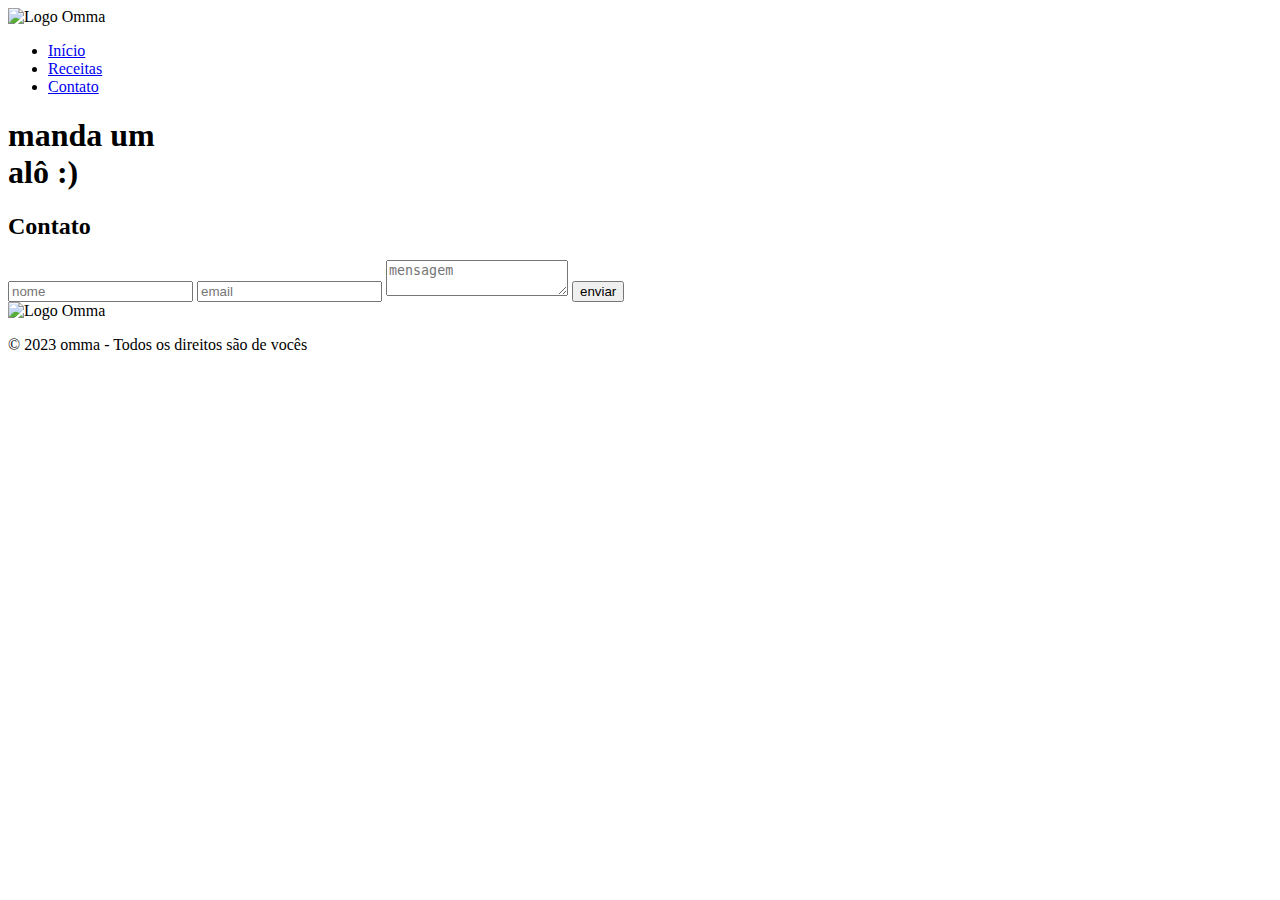
==== contato.html @ 7e1af427 "Subindo pagina receitas e pagina contato" ====
<!DOCTYPE html>
<html lang="pt-br">
<head>
    <meta charset="UTF-8">
    <meta http-equiv="X-UA-Compatible" content="IE=edge">
    <meta name="viewport" content="width=device-width, initial-scale=1.0">
    <link rel="stylesheet" href="css/estilo.css">
    <title>Omma - Receitas com afeto</title>
</head>
<body>
    <header>
        <div class="logo">
            <img src="imagens/logo.png" alt="Logo Omma">
        </div>
        <div class="menu">
            <nav>
                <ul>
                    <li> <a href="index.html">Início</a> </li>
                    <li> <a href="lista-receitas.html">Receitas</a> </li>
                    <li> <a href="contato.html">Contato</a> </li>
                </ul>
            </nav>
        </div>
    </header>
    <main>
        <section class="banner-contato">
            <div class="container">
                <h1>manda um <br> alô :)</h1>
            </div>
        </section>
        <section class="contato">
            <div class="container">
                <div class="banner-vertical"></div>
                <div class="formulario">
                    <h2>Contato</h2>
                    <!-- aqui vem o formulário -->
                    <form>
                        <!-- campo nome -->
                        <input type="text" placeholder="nome" required>
                        <!--  campo email -->
                        <input type="email" placeholder="email" required>
                        <!-- campo mensagem -->
                        <textarea name="mensagem" id="mensagem" placeholder="mensagem"></textarea>
                        <!-- botão enviar -->
                        <button type="submit">enviar</button>
                    </form>
                </div>
            </div>
        </section>
    </main>
    <footer>
        <div class="container">
            <img src="imagens/logo.png" alt="Logo Omma">
            <p>© 2023 omma - Todos os direitos são de vocês</p>
        </div>
    </footer>
</body>
</html>
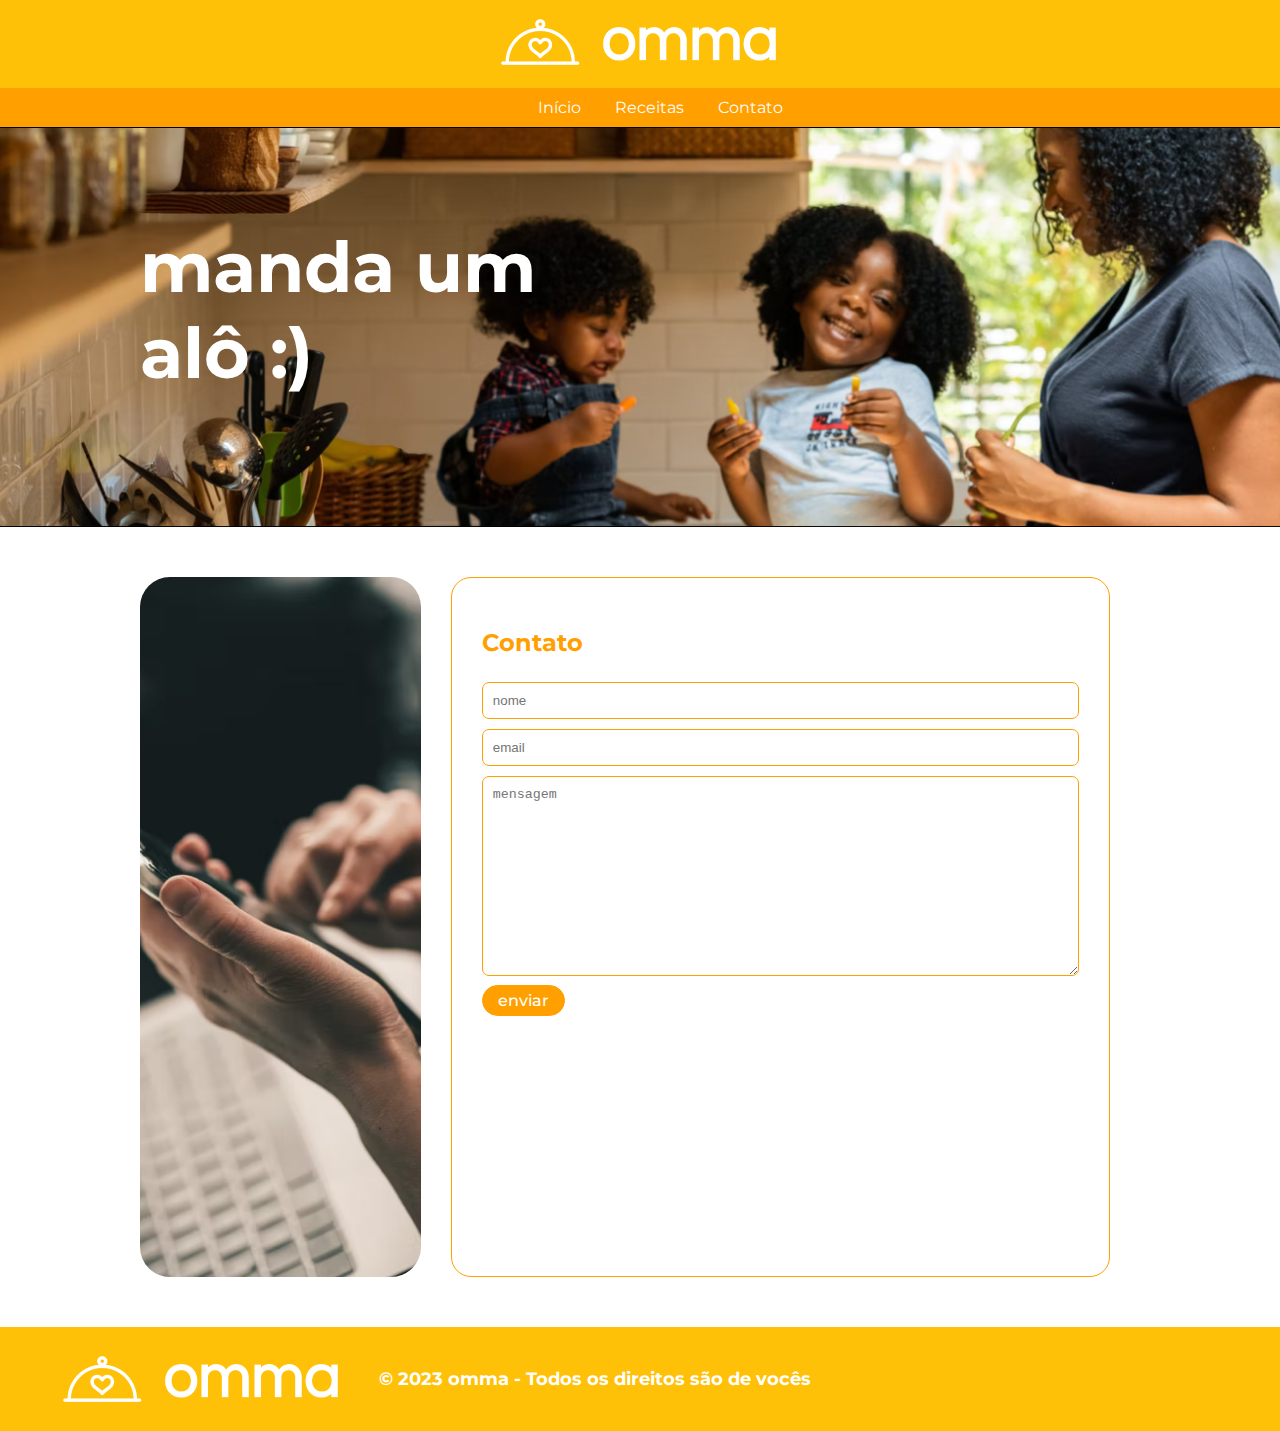
==== commit e16a6d83: "Atualizando paginas individuais das receitas" ====
--- a/contato.html
+++ b/contato.html
@@ -1,5 +1,6 @@
 <!DOCTYPE html>
 <html lang="pt-br">
+
 <head>
     <meta charset="UTF-8">
     <meta http-equiv="X-UA-Compatible" content="IE=edge">
@@ -7,6 +8,7 @@
     <link rel="stylesheet" href="css/estilo.css">
     <title>Omma - Receitas com afeto</title>
 </head>
+
 <body>
     <header>
         <div class="logo">
@@ -55,4 +57,5 @@
         </div>
     </footer>
 </body>
+
 </html>--- a/css/estilo.css
+++ b/css/estilo.css
@@ -0,0 +1,495 @@
+@import url('https://fonts.googleapis.com/css2?family=Montserrat:wght@300;400;500;600;700&display=swap');
+
+
+* {
+    box-sizing: border-box;
+    /*  garante que o elemento oculpa no maximo o espaço defenido no width */
+}
+
+body {
+    margin: 0;
+    padding: 0;
+    font-family: 'Montserrat', sans-serif;
+}
+
+header .logo {
+    background-color: #FFC107;
+    text-align: center;
+}
+
+header .menu {
+    background-color: #FFA000;
+    /* background-color = cor de fundo */
+    /* flexbox (mais detalhes na prox. aula) */
+    display: flex;
+    /* ativar flexbox */
+    justify-content: center;
+    /* centralizar na horizontal */
+}
+
+header .menu ul {
+    margin: 0;
+    /* margin = espaçamento externo */
+    list-style: none;
+    /* tirar marcador da lista */
+}
+
+header .menu ul li {
+    display: inline-block;
+    padding: 10px 15px;
+    /* padding = espaçamento interno | 10px pra cima e pra baixo, 15px pras laterais */
+}
+
+header .menu ul li a {
+    text-decoration: none;
+    /* tirar sublinhado */
+    color: #FDFDFD;
+    /* muda a cor do texto */
+}
+
+main section.banner {
+    height: 600px;
+    /* altura */
+    background-color: cadetblue;
+    /* cor de fundo pra teste */
+    background-image: url(../imagens/banner-home.png);
+    /* imagem de fundo */
+    background-repeat: no-repeat;
+    /* imagem não vai repetir */
+    background-size: cover;
+    /* imagem vai cobrir todo o elemento section */
+}
+
+main section.banner .container {
+    display: flex;
+    justify-content: flex-end;
+    /* alinhamento horizontal pra direita */
+    align-items: center;
+    /* alinhamento vertical centralizado */
+    height: 600px;
+    /* altura */
+}
+
+main section.banner h1 {
+    font-size: 70px;
+    text-transform: lowercase;
+    /* tudo com letra minuscula */
+    color: #fff;
+    text-shadow: 0px 4px 4px rgba(0, 0, 0, 0.36);
+    /* sombra no texto */
+    padding: 100px;
+}
+
+main section.receitas-principais .container {
+    min-height: 600px;
+    width: 1200px;
+    max-width: 100%;
+    /* largura */
+    margin: 0 auto;
+    /* espaçamento automatico para centralizar o container */
+}
+
+main section.receitas-principais h2 {
+    color: #FFA000;
+    text-align: center;
+    font-weight: bold;
+    /* grossura da letra */
+    font-size: 55px;
+    /* tamanho da letra */
+    text-transform: lowercase;
+    /* letras minusculas */
+}
+
+.lista-receitas {
+    display: flex;
+    /* ativando flexbox */
+    justify-content: space-between;
+    /* espaçamento igual ao redor dos elementos (horizontal) */
+    align-items: flex-start;
+    /* todos os elementos alinhados ao topo */
+    flex-wrap: wrap;
+    /* permite que aconteça a quebra de linha */
+}
+
+.lista-receitas article {
+    /* border: 1px solid orange; */
+    /* borda somente para teste */
+    width: 345px;
+    /* largura do article */
+    text-align: center;
+    /* centralizando tudo no article */
+    margin-bottom: 60px;
+    /* espaçamento inferior */
+}
+
+.lista-receitas article .thumb {
+    width: 100%;
+    /* imagem vai ocupar 100% de largura do article */
+    height: 280px;
+    /* altura do thumb */
+    background-color: orange;
+    /* cor de fundo somente para teste */
+    background-size: cover;
+    /* imagem cobre todo o elemento */
+    background-repeat: no-repeat;
+    /* imagem não se repete */
+    background-position: center;
+    /* imagem centralizada */
+}
+
+.lista-receitas article h3 {
+    font-size: 26px;
+}
+
+.lista-receitas article a {
+    background-color: #176902;
+    /* cor de fundo */
+    color: #FFF;
+    /* cor do texto */
+    font-size: 24px;
+    /* tamanho da letra */
+    font-weight: bold;
+    /* grossura da letra */
+    padding: 5px 25px;
+    /* espaçamento interno do botão */
+    text-decoration: none;
+    /* tirar sublinhado do link */
+}
+
+section.banner-secundario {
+    background-image: url(../imagens/foto-avo.png);
+    background-size: cover;
+    background-position: center;
+}
+
+section.banner-secundario .container {
+    min-height: 600px;
+    width: 1200px;
+    max-width: 100%;
+    margin: 0 auto;
+    display: flex;
+    flex-direction: column;
+    /* itens em coluna */
+    justify-content: center;
+    /* alinhamento centralizado na vertical */
+}
+
+section.banner-secundario .container h2 {
+    font-size: 62px;
+    color: #fff;
+    text-shadow: 0px 4px 4px rgba(0, 0, 0, 0.25);
+}
+
+section.banner-secundario .container p {
+    color: #fff;
+    font-size: 24px;
+    text-shadow: 0px 4px 4px rgba(0, 0, 0, 0.25);
+    width: 450px;
+    max-width: 100%;
+}
+
+footer {
+    background-color: #FFC107;
+    color: #fff;
+    font-weight: 700;
+    font-size: 18px;
+}
+
+footer .container {
+    width: 1200px;
+    max-width: 100%;
+    margin: 0 auto;
+    display: flex;
+    justify-content: flex-start;
+    align-items: center;
+    padding: 10px 0;
+}
+
+footer p {
+    padding: 0 15px;
+}
+
+
+/* Página 2: Todas as Receitas */
+
+main section.todas-receitas .container {
+    min-height: 600px;
+    /* altura minima */
+    width: 1200px;
+    max-width: 100%;
+    margin: 0 auto;
+    padding: 50px 0;
+}
+
+main section.todas-receitas h2 {
+    color: #FFA000;
+    font-weight: bold;
+    font-size: 50px;
+    text-transform: lowercase;
+}
+
+
+.container-receita-interna {
+    width: 1200px;
+    max-width: 100%;
+    margin: 50px auto;
+    display: flex;
+    justify-content: space-between;
+    align-items: flex-start;
+}
+
+.container-receita-interna main {
+    width: 700px;
+    max-width: 100%;
+}
+
+.container-receita-interna main img {
+    width: 100%;
+    max-width: 100%;
+}
+
+small.tag {
+    display: inline-block;
+    border: 1px solid #176902;
+    border-radius: 47px;
+    color: #176902;
+    padding: 5px 10px;
+    margin: 10px 0;
+}
+
+aside article.receita-relacionada {
+    background-color: #fff;
+    box-shadow: 0px 4px 4px rgba(0, 0, 0, 0.25);
+    margin: 40px 0;
+}
+
+aside article.receita-relacionada .thumb {
+    width: 100%;
+    height: 200px;
+    background-size: cover;
+    background-position: center;
+}
+
+aside article.receita-relacionada h3 {
+    padding: 10px;
+    margin: 0;
+    text-transform: lowercase;
+    text-align: center;
+}
+
+footer p {
+    padding: 0 15px;
+}
+
+/* pagina todas as receitas */
+
+main section.todas-receitas .container {
+    min-height: 600px;
+    width: 1200px;
+    max-width: 100%;
+    margin: 0 auto;
+    padding: 50px 0;
+}
+
+main section.todas-receitas h2 {
+    color: #FFA000;
+    font-weight: bold;
+    font-size: 50px;
+    text-transform: lowercase;
+}
+
+.receita-interna {
+    width: 1200px;
+    display: flex;
+    justify-content: space-around;
+
+}
+
+main section.receita-risoto h2 {
+    color: #FFA000;
+    text-align: left;
+    font-weight: bold;
+    /* grossura da letra */
+    font-size: 55px;
+    text-transform: lowercase;
+}
+
+.tag {
+    display: inline-block;
+    border: 1px solid #176902;
+    border-radius: 47px;
+    margin: 10px;
+    padding: 5px 10px;
+}
+
+/* Página Contato */
+.banner-contato {
+    width: 100%;
+    height: 400px;
+    background-image: url(../imagens/banner-contato.png);
+    background-size: cover;
+    background-position: center;
+}
+
+.banner-contato .container,
+section.contato .container {
+    width: 1000px;
+    max-width: 100%;
+    margin: 0 auto;
+    padding: 50px 0;
+    display: flex;
+}
+
+.banner-contato .container h1 {
+    color: #fff;
+    font-size: 70px;
+}
+
+.banner-vertical {
+    width: 30%;
+    height: 700px;
+    background-image: url(../imagens/banner-vertical.png);
+    background-size: cover;
+    background-position: center;
+    border-radius: 30px;
+}
+
+.formulario {
+    border: 1px solid #FFA000;
+    border-radius: 20px;
+    margin: 0 30px;
+    padding: 30px;
+    width: 70%;
+}
+
+.formulario h2 {
+    color: #FFA000;
+}
+
+.formulario form input {
+    width: 100%;
+    border: 1px solid #FFA000;
+    border-radius: 7px;
+    padding: 10px;
+    margin: 5px 0;
+}
+
+.formulario form textarea {
+    width: 100%;
+    border: 1px solid #FFA000;
+    border-radius: 7px;
+    padding: 10px;
+    margin: 5px 0;
+    height: 200px;
+}
+
+.formulario form button {
+    font-size: 16px;
+    background-color: #FFA000;
+    color: #FFF;
+    font-family: 'Montserrat', sans-serif;
+    font-weight: 500;
+    border: 1px solid #FFA000;
+    padding: 5px 15px;
+    border-radius: 30px;
+    transition: 0.5s;
+}
+
+.formulario form button:hover {
+    background-color: green;
+    border-color: green;
+    cursor: pointer;
+}
+
+@media (max-width: 1100px) {
+    /* se o dispositivo tiver no maximo 1100px */
+
+    .container,
+    .container-receita-interna {
+        width: 900px !important;
+        max-width: 100%;
+        /* important sobrescreve outras regras */
+    }
+
+    main section.banner .container {
+        justify-content: flex-start;
+    }
+
+    .lista-receitas article {
+        width: 250px;
+    }
+
+    .container-receita-interna main {
+        width: 500px;
+    }
+
+    .container-receita-interna main iframe {
+        width: 100%;
+    }   
+}
+
+@media (max-width: 900px) {
+    .container,
+    .container-receita-interna {
+        width: 800px !important;
+        padding: 0 20px;
+    }
+
+    .lista-receitas article {
+        padding: 10px;
+    }
+}
+
+/* Teste */
+ @media (max-width: 800px){
+    .lista-receitas article{
+        width: 100% !important;
+    }
+
+    .container-receita-interna{
+        display: flex;
+        flex-wrap: wrap;
+        align-items: center;
+    }
+
+    .container-receita-interna main{
+        width: 100%;
+    }
+
+    aside{
+        width: 100%;
+        text-align: center;
+    }
+}
+
+/* teste */
+
+ @media (max-width: 550px){
+    .banner-vertical{
+    display: none;
+    }
+
+    .formulario{
+        width: 100% !important;
+    }
+}
+
+ @media (max-width: 375px){
+    footer .container{
+        display: flex;
+        flex-wrap: wrap;
+    }
+
+    main section.banner h1 {
+        font-size: 50px;
+        padding: 40px;
+    }
+
+    .banner-vertical{
+        display: none;
+    }
+
+    .formulario{
+        width: 100% !important;
+    }
+}